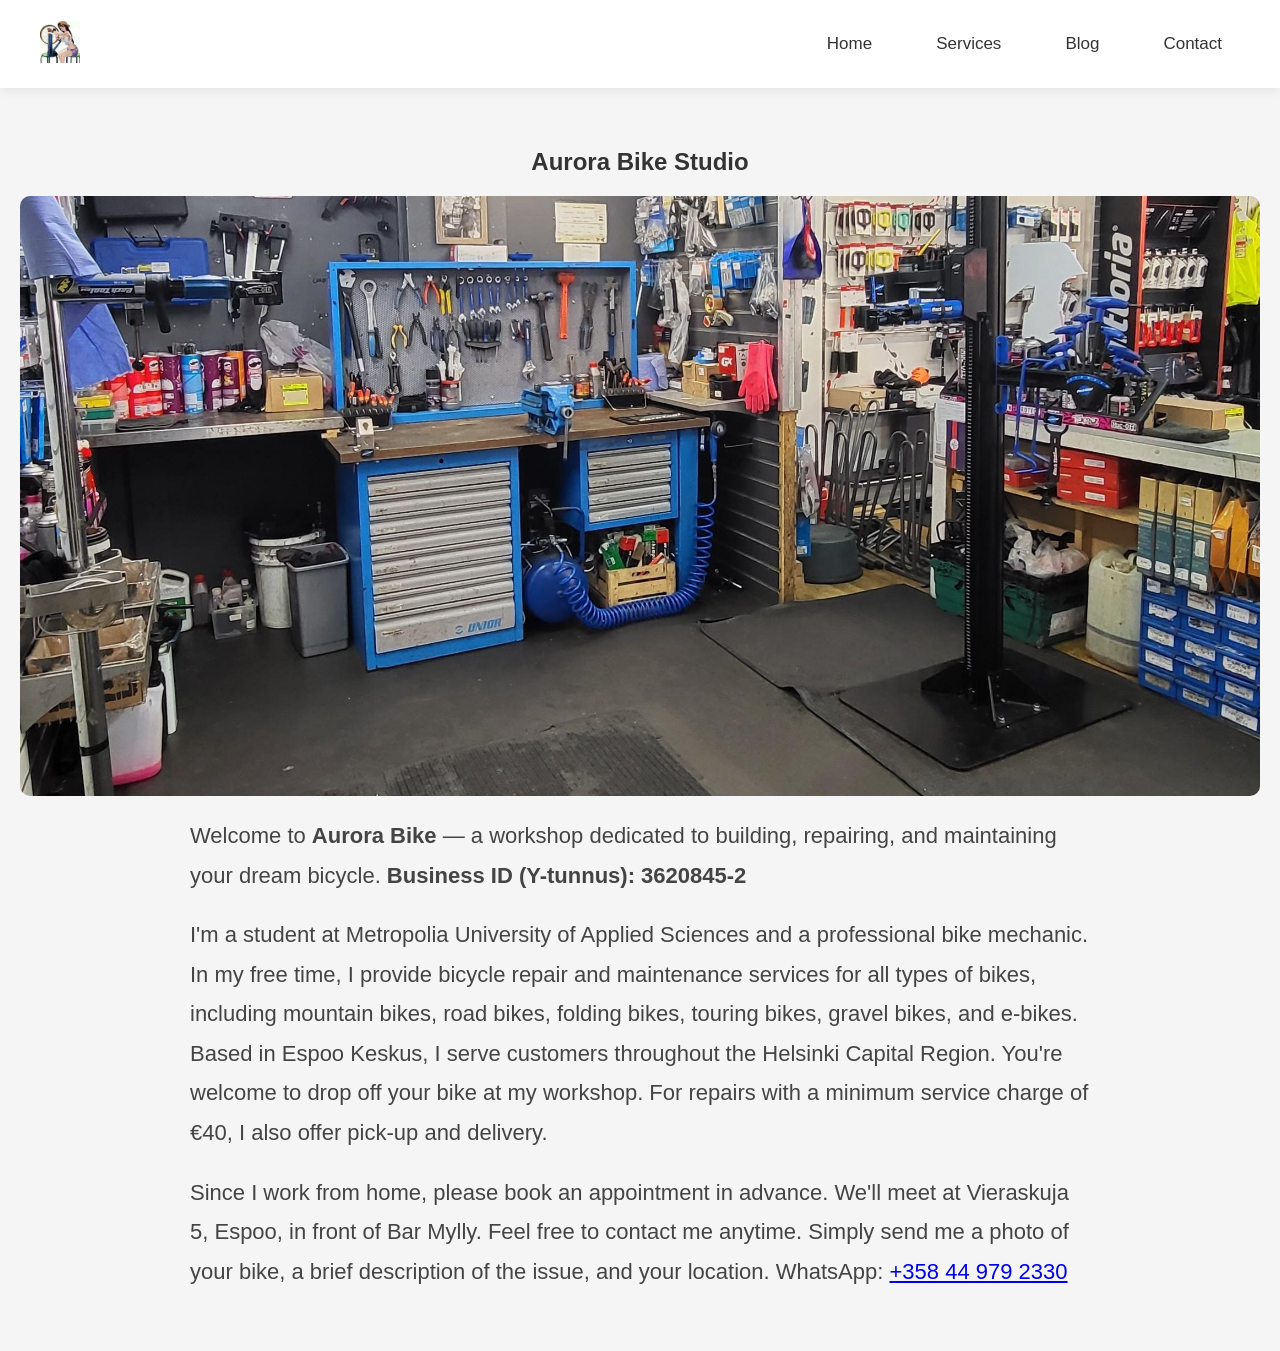
==== index.html @ 7d484b24 "Bold Aurora Bike in homepage introduction" ====
<!DOCTYPE html>
<html lang="en">
<head>
  <meta charset="UTF-8">
  <meta name="viewport" content="width=device-width, initial-scale=1.0">
  <title>Aurora Bike Studio</title>
  <link rel="stylesheet" href="styles.css">
</head>
<body>

  <!-- Navigation Bar -->
  <nav class="navbar">
    <a href="index.html" class="logo-link">
      <img src="img/logo.jpg" alt="logo" class="logo">
    </a>
  <ul class="nav-links">
  <li><a href="index.html">Home</a></li>
  <li><a href="services.html">Services</a></li>
  <li><a href="blog/blog.html">Blog</a></li>
  <li><a href="contact.html">Contact</a></li>
</ul>
    
  </nav>


<section class="hero">
  <h1>Aurora Bike Studio</h1>

  <img src="img/workshop.jpeg" alt="Workshop" class="hero-img">
  <p class="description">
    Welcome to <strong>Aurora Bike</strong> — a workshop dedicated to building, repairing, and maintaining your dream bicycle.

    <strong>Business ID (Y-tunnus): 3620845-2</strong>
  </p>

  <p class="description">
    I'm a student at Metropolia University of Applied Sciences and a professional bike mechanic. In my free time, I provide bicycle repair and maintenance services for all types of bikes, including mountain bikes, road bikes, folding bikes, touring bikes, gravel bikes, and e-bikes.

    Based in Espoo Keskus, I serve customers throughout the Helsinki Capital Region. You're welcome to drop off your bike at my workshop. For repairs with a minimum service charge of €40, I also offer pick-up and delivery.
  </p>

  <p class="description">
    Since I work from home, please book an appointment in advance. We'll meet at Vieraskuja 5, Espoo, in front of Bar Mylly.

    Feel free to contact me anytime. Simply send me a photo of your bike, a brief description of the issue, and your location.

    WhatsApp: <a href="https://wa.me/358449792330" target="_blank">+358 44 979 2330</a>
  </p>
</section>

</body>
</html>
---- styles.css ----
/* Global Reset */
body {
  margin: 0;
  font-family: "Inter", "Segoe UI", Arial, sans-serif;
  background: #f5f5f5;
  color: #333;
}

/* Logo */
.logo {
  height: 42px;
  width: auto;
}

/* Navigation Bar */
.navbar {
  display: flex;
  align-items: center;
  justify-content: space-between;
  padding: 18px 40px;
  background: #ffffff;
  box-shadow: 0 2px 10px rgba(0,0,0,0.08);
  position: sticky;
  top: 0;
  z-index: 100;
}

.nav-links {
  list-style: none;
  display: flex;
  gap: 28px;
}

.nav-links a {
  text-decoration: none;
  font-size: 17px;
  font-weight: 500;
  padding: 10px 18px;
  border-radius: 8px;
  color: #333;
  transition: all 0.25s ease;
}

/* Hover effect */
.nav-links a:hover {
  background: #333;
  color: #fff;
  transform: translateY(-2px);
}

/* Active page highlight */
.nav-links a.active {
  background: #333;
  color: #fff;
}

/* Hero Section */
.hero {
  text-align: center;
  padding: 40px 20px;
}
.hero-img {
  width: 100%;
  max-width: 2000px;
  height: 600px;
  object-fit: cover;
  border-radius: 10px;
  margin: 20px auto;
  display: block;
}

.description {
  max-width: 20000px;
  margin: 0 auto;
  color: #444;
  line-height: 1.7;
}
.hero p {
  text-align: left;
  max-width: 900px;
  margin: 0 auto 20px;
}
/* Product Header */
.product_header {
  width: 100%;
  max-width: 2000px;
  height: 400px;
  background: #444;
  color: white;
  display: flex;
  justify-content: center;
  align-items: center;
  margin: 20px auto;
  font-size: 24px;
  border-radius: 10px;
}

/* Product Section */
.product-section {
  max-width: 1200px;
  margin: 0 auto 40px;
  display: flex;
  justify-content: space-between;
  gap: 20px;
}

.product-card {
  background: white;
  padding: 20px;
  border-radius: 10px;
  width: 32%;
  box-shadow: 0 4px 12px rgba(0,0,0,0.08);
  text-align: center;
  transition: all 0.25s ease;
}

/* Top card matching three-card width */
.top-card {
  width: 100%;
  background: transparent;
  margin: 0 0 12px 0;
}
.top-card-inner {
  max-width: 1200px;
  margin: 0 auto;
  background: #fff;
  padding: 14px 20px;
  border-radius: 10px;
  box-shadow: 0 4px 12px rgba(0,0,0,0.08);
}
.top-card-inner h3 {
  margin: 0 0 6px 0;
  font-size: 18px;
}
.top-card-inner p {
  margin: 0;
  color: #555;
}

.top-card-inner .quick-note {
  margin-top: 8px;
  color: #666;
  font-size: 14px;
}

/* Quick-service item separators and spacing */
.top-card-inner .quick-item {
  display: inline-block;
  margin: 0;
  padding: 4px 0;
  font-weight: 600;
}
.top-card-inner .quick-item:not(:last-child)::after {
  content: "·";
  display: inline-block;
  margin: 0 18px;
  color: #888;
}

.product-card:hover {
  transform: translateY(-5px);
  box-shadow: 0 6px 18px rgba(0,0,0,0.12);
}

.product-img {
  width: 80%;
  height: 200px;
  background: #ccc;
  object-fit: cover;
  border-radius: 8px;
}

/* Service Card */
.service-card {
  text-align: left;
  max-width: 700px;
  margin: 10px auto;
  padding: 30px;
  background: white;
  border-radius: 12px;
  box-shadow: 0 4px 12px rgba(0,0,0,0.1);
  line-height: 1.7;
}

/* Slightly increase spacing between list items for readability */
.service-card ul li {
  margin-bottom: 10px;
}

/* Contact Page Layout */
.contact-container {
  max-width: 1200px;
  margin: 40px auto;
  display: flex;
  justify-content: space-between;
  gap: 40px;
  padding: 20px;
}

.contact-info {
  width: 35%;
  line-height: 1.7;
}

.contact-info h1 {
  margin-bottom: 20px;
}

.contact-info h2 {
  margin-top: 30px;
}

/* Right side: Map + Form */
.contact-right {
  width: 60%;
  display: flex;
  flex-direction: column;
  gap: 30px;
}

.contact-map {
  width: 100%;
  height: 350px;
  background: #ccc;
  border-radius: 10px;
  overflow: hidden;
}

/* Contact Form */
.contact-form {
  background: white;
  padding: 25px;
  border-radius: 10px;
  box-shadow: 0 4px 12px rgba(0,0,0,0.1);
}

.contact-form h2 {
  margin-bottom: 15px;
}

.contact-form label {
  display: block;
  margin-top: 10px;
  font-weight: bold;
}

.contact-form input,
.contact-form textarea {
  width: 100%;
  padding: 12px;
  margin-top: 5px;
  border: 1px solid #bbb;
  border-radius: 8px;
  font-size: 16px;
}

.contact-form textarea {
  height: 130px;
  resize: vertical;
}

.contact-form button {
  margin-top: 18px;
  padding: 12px 20px;
  background: #333;
  color: white;
  border: none;
  border-radius: 8px;
  cursor: pointer;
  font-size: 16px;
  transition: all 0.25s ease;
}

.contact-form button:hover {
  background: #555;
  transform: translateY(-2px);
}

.description {
  font-size: 22px;
  line-height: 1.8;
  color: #444;
  width: 900px;
  margin: 20px auto;
  text-align: left;
}

/* Blog Section */
.blog-header {
  text-align: center;
  padding: 40px 20px;
  background: linear-gradient(135deg, #333 0%, #555 100%);
  color: white;
}

.blog-header h1 {
  font-size: 32px;
  margin-bottom: 10px;
}

.blog-header p {
  font-size: 18px;
  font-weight: 300;
}

.blog-section {
  max-width: 1000px;
  margin: 40px auto;
  padding: 0 20px;
  display: grid;
  grid-template-columns: 1fr;
  gap: 30px;
}

.blog-card {
  background: white;
  padding: 25px;
  border-radius: 10px;
  box-shadow: 0 4px 12px rgba(0,0,0,0.08);
  transition: all 0.25s ease;
  display: flex;
  flex-direction: column;
}

.blog-card:hover {
  transform: translateY(-5px);
  box-shadow: 0 6px 18px rgba(0,0,0,0.12);
}

.blog-date {
  font-size: 13px;
  color: #999;
  font-weight: 600;
  margin-bottom: 12px;
  text-transform: uppercase;
  letter-spacing: 0.5px;
}

.blog-card h2 {
  font-size: 20px;
  margin: 10px 0;
  color: #333;
  line-height: 1.4;
}

.blog-excerpt {
  font-size: 15px;
  color: #666;
  line-height: 1.6;
  margin: 15px 0;
  flex-grow: 1;
}

.read-more {
  color: #333;
  text-decoration: none;
  font-weight: 600;
  margin-top: 15px;
  display: inline-block;
  transition: all 0.25s ease;
}

.read-more:hover {
  color: #000;
  transform: translateX(3px);
}

/* Blog Post Page */
.blog-post {
  max-width: 800px;
  margin: 40px auto;
  padding: 0 20px;
}

.blog-post-image {
  width: 100%;
  max-width: 700px;
  height: auto;
  border-radius: 10px;
  margin: 30px auto;
  display: block;
  box-shadow: 0 4px 12px rgba(0,0,0,0.1);
}

.blog-post-header {
  margin-bottom: 40px;
  padding-bottom: 30px;
  border-bottom: 2px solid #e0e0e0;
}

.back-link {
  display: inline-block;
  color: #666;
  text-decoration: none;
  font-size: 14px;
  margin-bottom: 15px;
  transition: color 0.25s ease;
}

.back-link:hover {
  color: #333;
}

.blog-post h1 {
  font-size: 32px;
  margin: 15px 0;
  line-height: 1.4;
  color: #333;
}

.blog-post-meta {
  display: flex;
  gap: 20px;
  font-size: 14px;
  color: #999;
}

.blog-post-content {
  line-height: 1.8;
  font-size: 16px;
  color: #444;
}

.blog-post-content p {
  margin-bottom: 20px;
}

.blog-post-content h2 {
  font-size: 24px;
  margin: 35px 0 15px;
  color: #333;
  border-left: 4px solid #333;
  padding-left: 15px;
}

.blog-post-content h3 {
  font-size: 18px;
  margin: 25px 0 12px;
  color: #444;
}

.blog-post-content ul,
.blog-post-content ol {
  margin: 20px 0;
  padding-left: 30px;
}

.blog-post-content li {
  margin-bottom: 10px;
  line-height: 1.7;
}

.blog-post-content strong {
  color: #333;
  font-weight: 600;
}

.maintenance-table {
  width: 100%;
  border-collapse: collapse;
  margin: 25px 0;
  box-shadow: 0 2px 8px rgba(0,0,0,0.08);
  border-radius: 8px;
  overflow: hidden;
}

.maintenance-table th {
  background: #333;
  color: white;
  padding: 15px;
  text-align: left;
  font-weight: 600;
}

.maintenance-table td {
  padding: 15px;
  border-bottom: 1px solid #e0e0e0;
}

.maintenance-table tr:last-child td {
  border-bottom: none;
}

.maintenance-table tr:nth-child(even) {
  background: #f9f9f9;
}

.post-footer {
  background: #f5f5f5;
  padding: 25px;
  border-radius: 8px;
  margin-top: 40px;
  text-align: center;
  border-left: 4px solid #333;
}

.post-footer a {
  color: #333;
  text-decoration: none;
  font-weight: 600;
  transition: color 0.25s ease;
}

.post-footer a:hover {
  color: #555;
  text-decoration: underline;
}

/* ============ RESPONSIVE DESIGN ============ */

/* Tablet and small screens (768px and below) */
@media (max-width: 768px) {
  /* Navigation */
  .navbar {
    padding: 12px 20px;
    flex-wrap: wrap;
  }

  .nav-links {
    gap: 12px;
    flex-wrap: wrap;
  }

  .nav-links a {
    font-size: 14px;
    padding: 8px 12px;
  }

  /* Hero Section */
  .hero {
    padding: 20px 10px;
  }

  .hero-img,
  .product_header {
    height: 300px;
    margin: 15px auto;
  }

  .description {
    font-size: 16px;
    width: auto;
    padding: 0 15px;
    margin: 15px auto;
  }

  h1 {
    font-size: 24px;
    margin: 15px 0;
  }

  h2 {
    font-size: 18px;
  }

  /* Product Section */
  .product-section {
    flex-direction: column;
    margin: 20px auto;
    padding: 0 15px;
  }

  .product-card {
    width: 100%;
    padding: 15px;
  }

  .product-img {
    width: 100%;
    height: 150px;
  }

  .service-card {
    padding: 20px;
    margin: 10px 0;
  }

  .service-card ul {
    padding-left: 20px;
  }

  .service-card li {
    margin-bottom: 8px;
    font-size: 14px;
  }

  /* Contact Page */
  .contact-container {
    flex-direction: column;
    gap: 20px;
    padding: 15px;
  }

  .contact-info,
  .contact-right {
    width: 100%;
  }

  .contact-info h1 {
    margin-bottom: 15px;
    font-size: 22px;
  }

  .contact-map {
    height: 250px;
  }

  .contact-map iframe {
    width: 100% !important;
    height: 100% !important;
  }

  .contact-form {
    padding: 20px;
  }

  .contact-form input,
  .contact-form textarea {
    font-size: 16px;
  }
}

/* Blog responsive design */
@media (max-width: 768px) {
  .blog-header h1 {
    font-size: 24px;
  }

  .blog-header p {
    font-size: 14px;
  }

  .blog-section {
    grid-template-columns: 1fr;
    gap: 20px;
    margin: 20px auto;
  }

  .blog-card {
    padding: 20px;
  }

  .blog-card h2 {
    font-size: 18px;
  }

  .blog-excerpt {
    font-size: 14px;
  }
}

/* Blog post responsive */
@media (max-width: 768px) {
  .blog-post {
    margin: 20px auto;
    padding: 0 15px;
  }

  .blog-post h1 {
    font-size: 24px;
  }

  .blog-post-content {
    font-size: 15px;
  }

  .blog-post-content h2 {
    font-size: 20px;
    margin: 25px 0 12px;
  }

  .blog-post-content h3 {
    font-size: 16px;
  }

  .maintenance-table {
    font-size: 14px;
  }

  .maintenance-table th,
  .maintenance-table td {
    padding: 12px;
  }

  .blog-post-image {
    max-width: 90%;
    width: 100%;
    margin: 20px auto;
  }
}

/* Mobile phones (480px and below) */
@media (max-width: 480px) {
  /* Navigation */
  .navbar {
    padding: 10px 12px;
  }

  .logo {
    height: 32px;
  }

  .nav-links {
    gap: 8px;
  }

  .nav-links a {
    font-size: 12px;
    padding: 6px 10px;
  }

  /* Hero Section */
  .hero {
    padding: 15px 8px;
  }

  .hero-img,
  .product_header {
    height: 200px;
    margin: 10px auto;
    border-radius: 5px;
  }

  h1 {
    font-size: 20px;
    margin: 10px 0;
  }

  h2 {
    font-size: 16px;
  }

  h3 {
    font-size: 14px;
  }

  .description {
    font-size: 14px;
    padding: 0 10px;
    margin: 10px auto;
    line-height: 1.6;
  }

  /* Product Section */
  .product-section {
    margin: 15px auto;
    padding: 0 10px;
  }

  .product-card {
    padding: 12px;
    border-radius: 8px;
  }

  .product-img {
    height: 120px;
  }

  .service-card {
    padding: 15px;
    margin: 8px 0;
  }

  .service-card h3 {
    margin-top: 15px;
    margin-bottom: 8px;
  }

  .service-card ul {
    padding-left: 18px;
    margin: 8px 0;
  }

  .service-card li {
    margin-bottom: 6px;
    font-size: 12px;
  }

  .service-card p {
    font-size: 13px;
  }

  /* Contact Page */
  .contact-container {
    padding: 12px;
    gap: 15px;
  }

  .contact-info h1 {
    font-size: 18px;
    margin-bottom: 12px;
  }

  .contact-info h2 {
    font-size: 14px;
    margin-top: 15px;
  }

  .contact-info address {
    font-size: 13px;
  }

  .contact-map {
    height: 200px;
  }

  .contact-form {
    padding: 15px;
  }

  .contact-form h2 {
    font-size: 16px;
  }

  .contact-form label {
    font-size: 13px;
  }

  .contact-form input,
  .contact-form textarea {
    font-size: 14px;
    padding: 10px;
  }

  .contact-form button {
    padding: 10px 15px;
    font-size: 14px;
    width: 100%;
  }
}

/* Mobile blog design */
@media (max-width: 480px) {
  .blog-header {
    padding: 25px 12px;
  }

  .blog-header h1 {
    font-size: 20px;
    margin-bottom: 8px;
  }

  .blog-header p {
    font-size: 13px;
  }

  .blog-section {
    padding: 0 10px;
    gap: 15px;
    margin: 20px auto;
  }

  .blog-card {
    padding: 15px;
  }

  .blog-card h2 {
    font-size: 16px;
    margin: 8px 0;
  }

  .blog-date {
    font-size: 11px;
    margin-bottom: 10px;
  }

  .blog-excerpt {
    font-size: 13px;
    margin: 10px 0;
  }

  .read-more {
    font-size: 14px;
    margin-top: 10px;
  }
}

/* Mobile blog post */
@media (max-width: 480px) {
  .blog-post {
    padding: 0 12px;
    margin: 15px auto;
  }

  .blog-post-header {
    margin-bottom: 25px;
    padding-bottom: 20px;
  }

  .back-link {
    font-size: 12px;
    margin-bottom: 12px;
  }

  .blog-post h1 {
    font-size: 20px;
    margin: 12px 0;
  }

  .blog-post-meta {
    font-size: 12px;
    gap: 15px;
  }

  .blog-post-content {
    font-size: 14px;
    line-height: 1.7;
  }

  .blog-post-content p {
    margin-bottom: 15px;
  }

  .blog-post-content h2 {
    font-size: 18px;
    margin: 20px 0 10px;
    padding-left: 12px;
  }

  .blog-post-content h3 {
    font-size: 15px;
    margin: 15px 0 8px;
  }

  .blog-post-content ul,
  .blog-post-content ol {
    padding-left: 20px;
    margin: 15px 0;
  }

  .blog-post-content li {
    margin-bottom: 8px;
    font-size: 13px;
  }

  .maintenance-table {
    font-size: 12px;
    margin: 20px 0;
  }

  .maintenance-table th,
  .maintenance-table td {
    padding: 10px;
  }

  .post-footer {
    padding: 20px;
    margin-top: 30px;
  }

  .post-footer p {
    font-size: 14px;
  }

  .blog-post-image {
    max-width: 100%;
    width: 200px;
    margin: 15px auto;
    border-radius: 8px;
  }
}
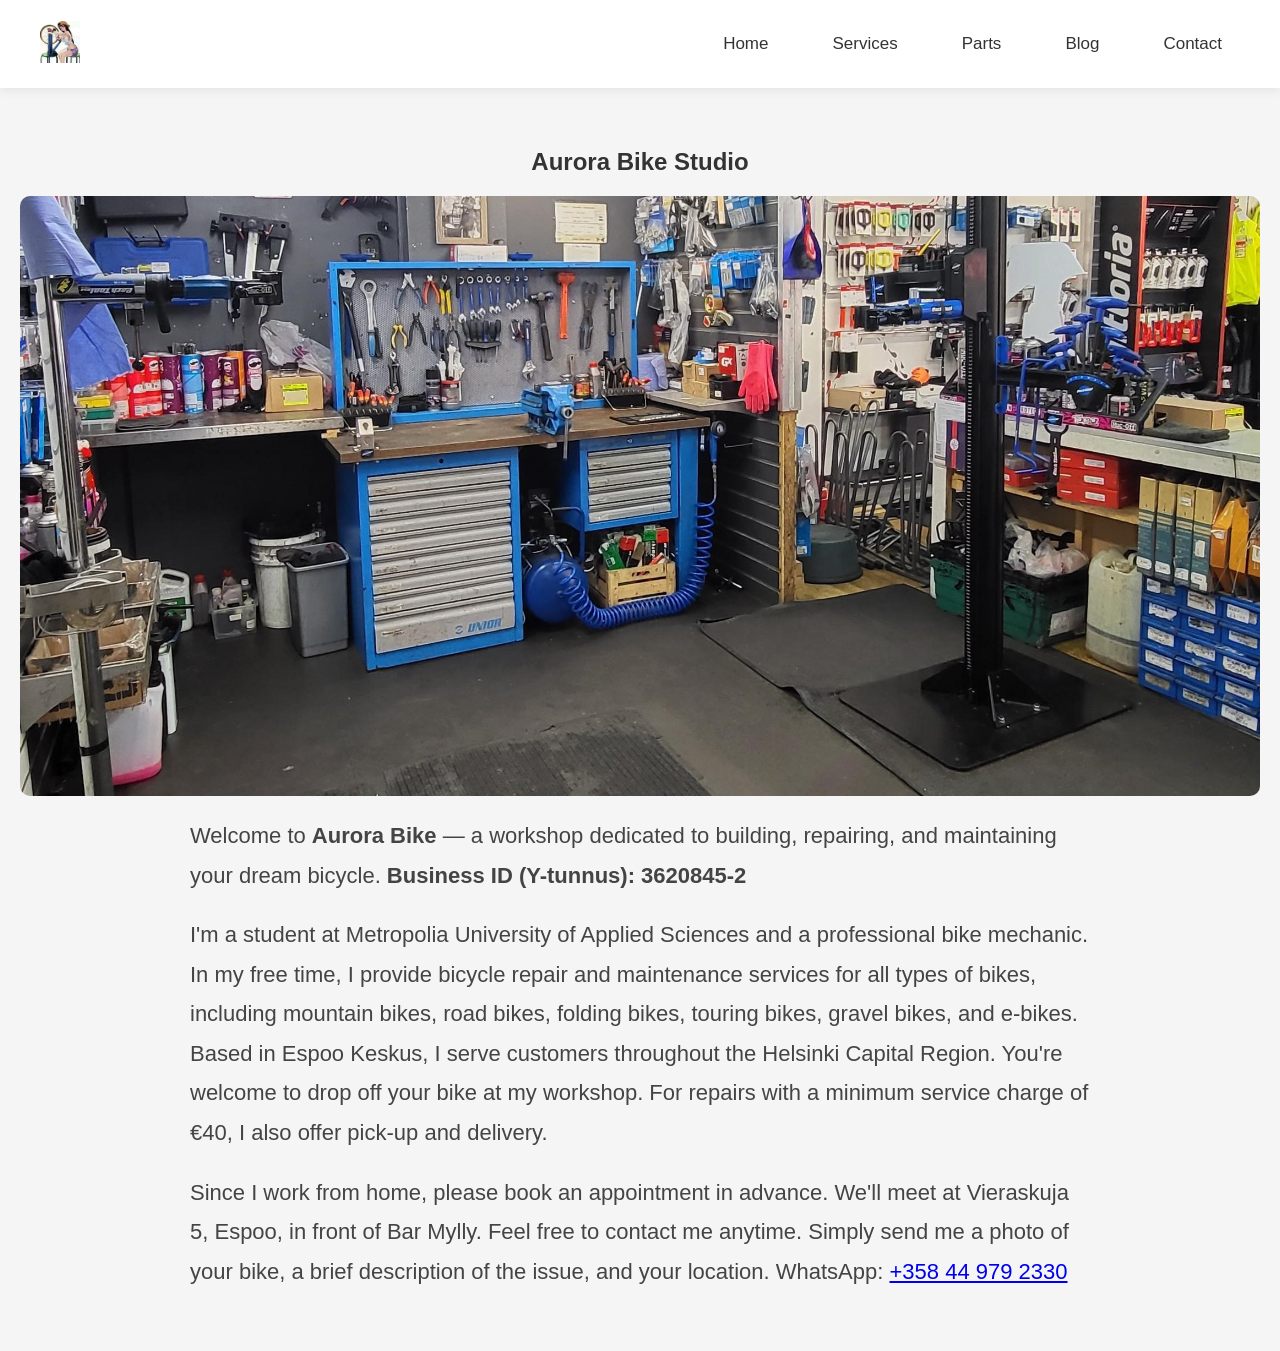
==== commit 90896503: "Add Parts pagewqa" ====
--- a/index.html
+++ b/index.html
@@ -16,6 +16,7 @@
   <ul class="nav-links">
   <li><a href="index.html">Home</a></li>
   <li><a href="services.html">Services</a></li>
+  <li><a href="parts.html">Parts</a></li>
   <li><a href="blog/blog.html">Blog</a></li>
   <li><a href="contact.html">Contact</a></li>
 </ul>
--- a/styles.css
+++ b/styles.css
@@ -455,7 +455,8 @@
   font-weight: 600;
 }
 
-.maintenance-table {
+.maintenance-table,
+.parts-table {
   width: 100%;
   border-collapse: collapse;
   margin: 25px 0;
@@ -464,7 +465,8 @@
   overflow: hidden;
 }
 
-.maintenance-table th {
+.maintenance-table th,
+.parts-table th {
   background: #333;
   color: white;
   padding: 15px;
@@ -472,16 +474,19 @@
   font-weight: 600;
 }
 
-.maintenance-table td {
+.maintenance-table td,
+.parts-table td {
   padding: 15px;
   border-bottom: 1px solid #e0e0e0;
 }
 
-.maintenance-table tr:last-child td {
+.maintenance-table tr:last-child td,
+.parts-table tr:last-child td {
   border-bottom: none;
 }
 
-.maintenance-table tr:nth-child(even) {
+.maintenance-table tr:nth-child(even),
+.parts-table tr:nth-child(even) {
   background: #f9f9f9;
 }
 
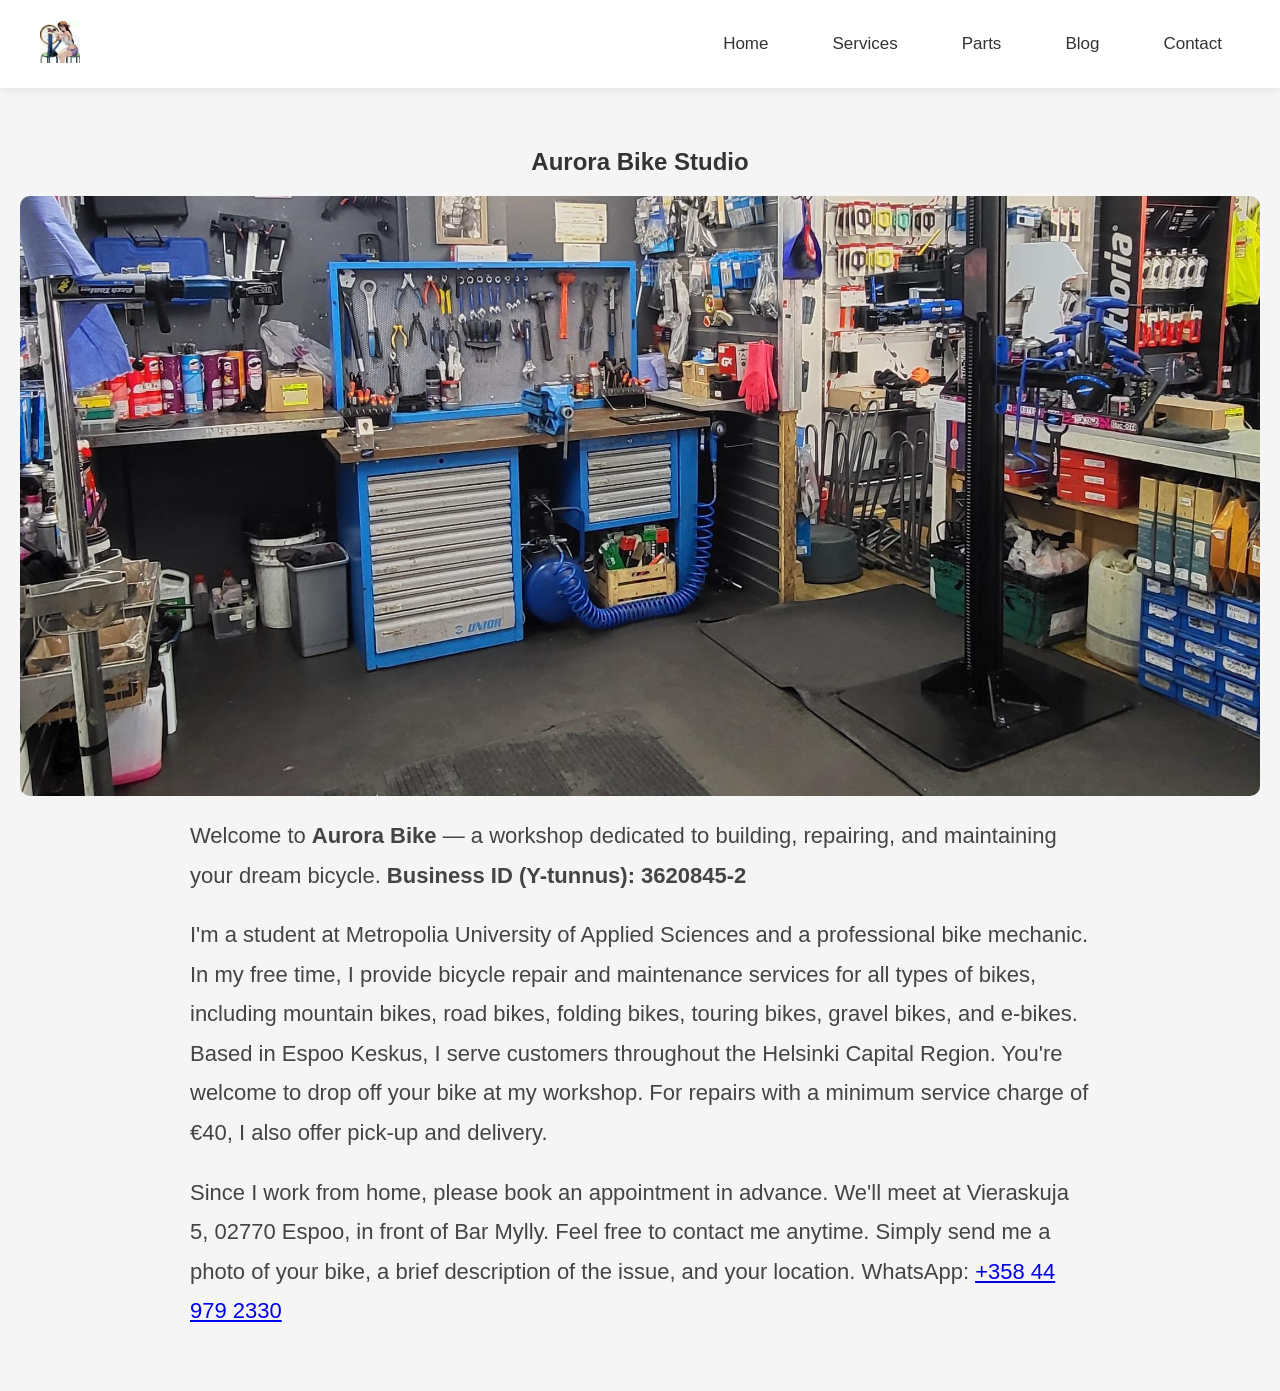
==== commit 9144d162: "Update post code" ====
--- a/index.html
+++ b/index.html
@@ -41,7 +41,7 @@
   </p>
 
   <p class="description">
-    Since I work from home, please book an appointment in advance. We'll meet at Vieraskuja 5, Espoo, in front of Bar Mylly.
+    Since I work from home, please book an appointment in advance. We'll meet at Vieraskuja 5, 02770 Espoo, in front of Bar Mylly.
 
     Feel free to contact me anytime. Simply send me a photo of your bike, a brief description of the issue, and your location.
 
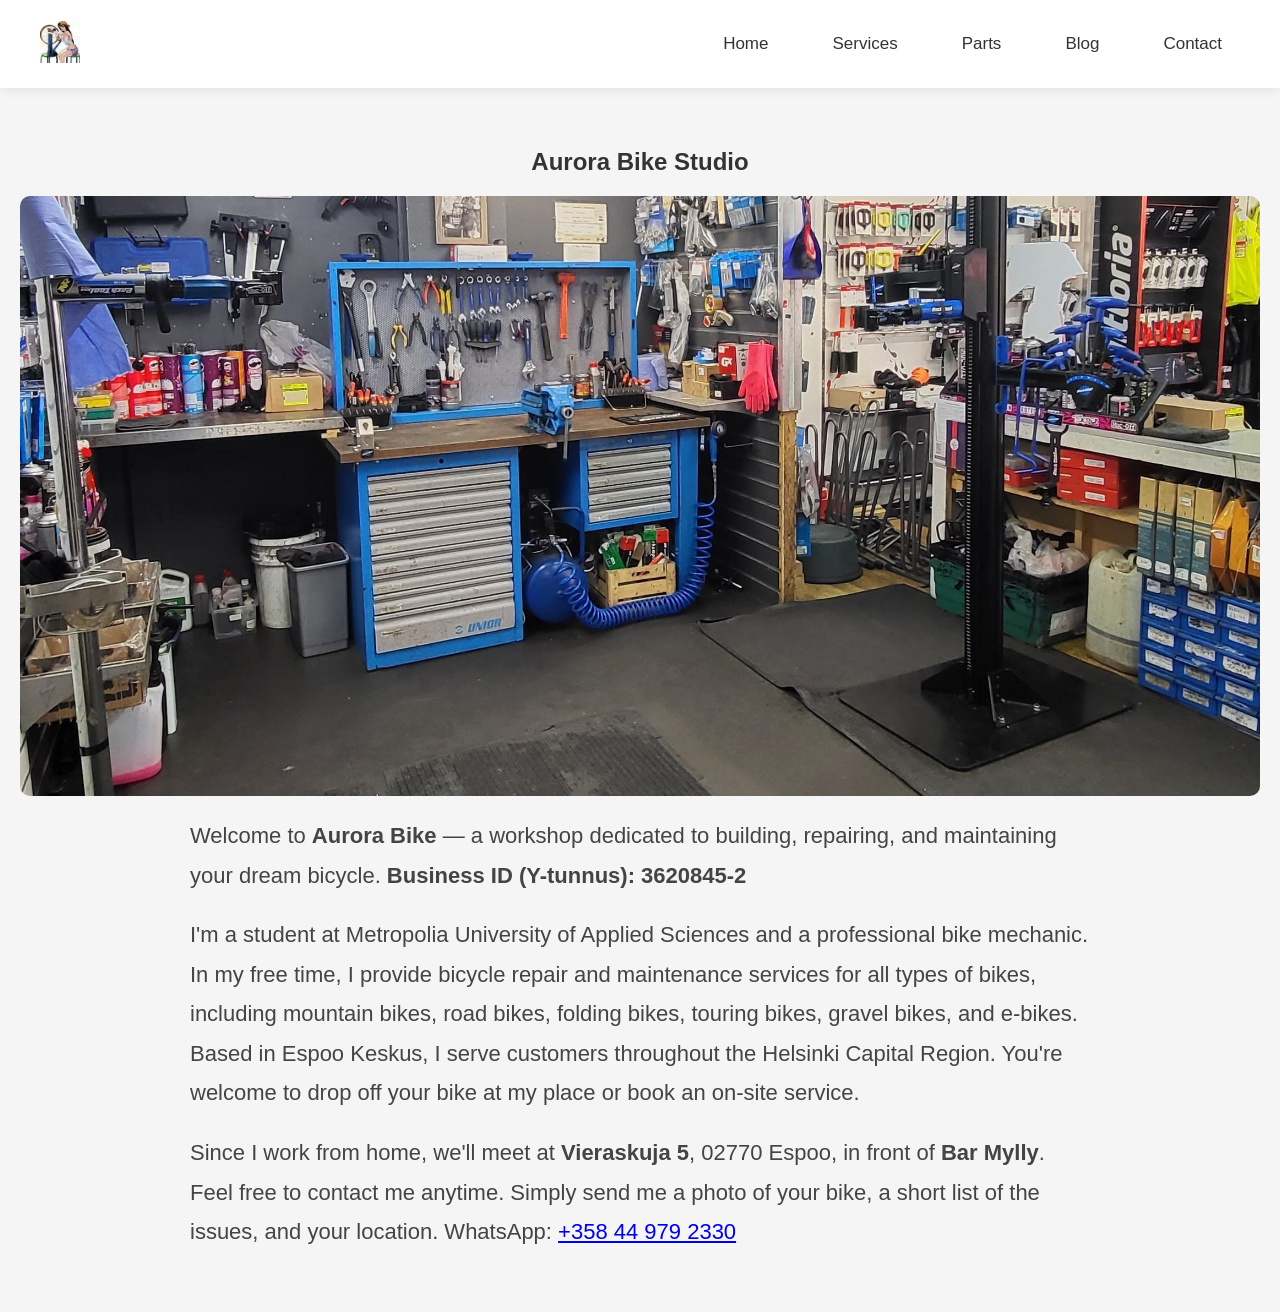
==== commit e682c942: "update" ====
--- a/index.html
+++ b/index.html
@@ -37,13 +37,12 @@
   <p class="description">
     I'm a student at Metropolia University of Applied Sciences and a professional bike mechanic. In my free time, I provide bicycle repair and maintenance services for all types of bikes, including mountain bikes, road bikes, folding bikes, touring bikes, gravel bikes, and e-bikes.
 
-    Based in Espoo Keskus, I serve customers throughout the Helsinki Capital Region. You're welcome to drop off your bike at my workshop. For repairs with a minimum service charge of €40, I also offer pick-up and delivery.
+    Based in Espoo Keskus, I serve customers throughout the Helsinki Capital Region. You're welcome to drop off your bike at my place or book an on-site service.
   </p>
 
   <p class="description">
-    Since I work from home, please book an appointment in advance. We'll meet at Vieraskuja 5, 02770 Espoo, in front of Bar Mylly.
-
-    Feel free to contact me anytime. Simply send me a photo of your bike, a brief description of the issue, and your location.
+    Since I work from home, we'll meet at <strong>Vieraskuja 5</strong>, 02770 Espoo, in front of <strong>Bar Mylly</strong>.
+    Feel free to contact me anytime. Simply send me a photo of your bike, a short list of the issues, and your location.
 
     WhatsApp: <a href="https://wa.me/358449792330" target="_blank">+358 44 979 2330</a>
   </p>
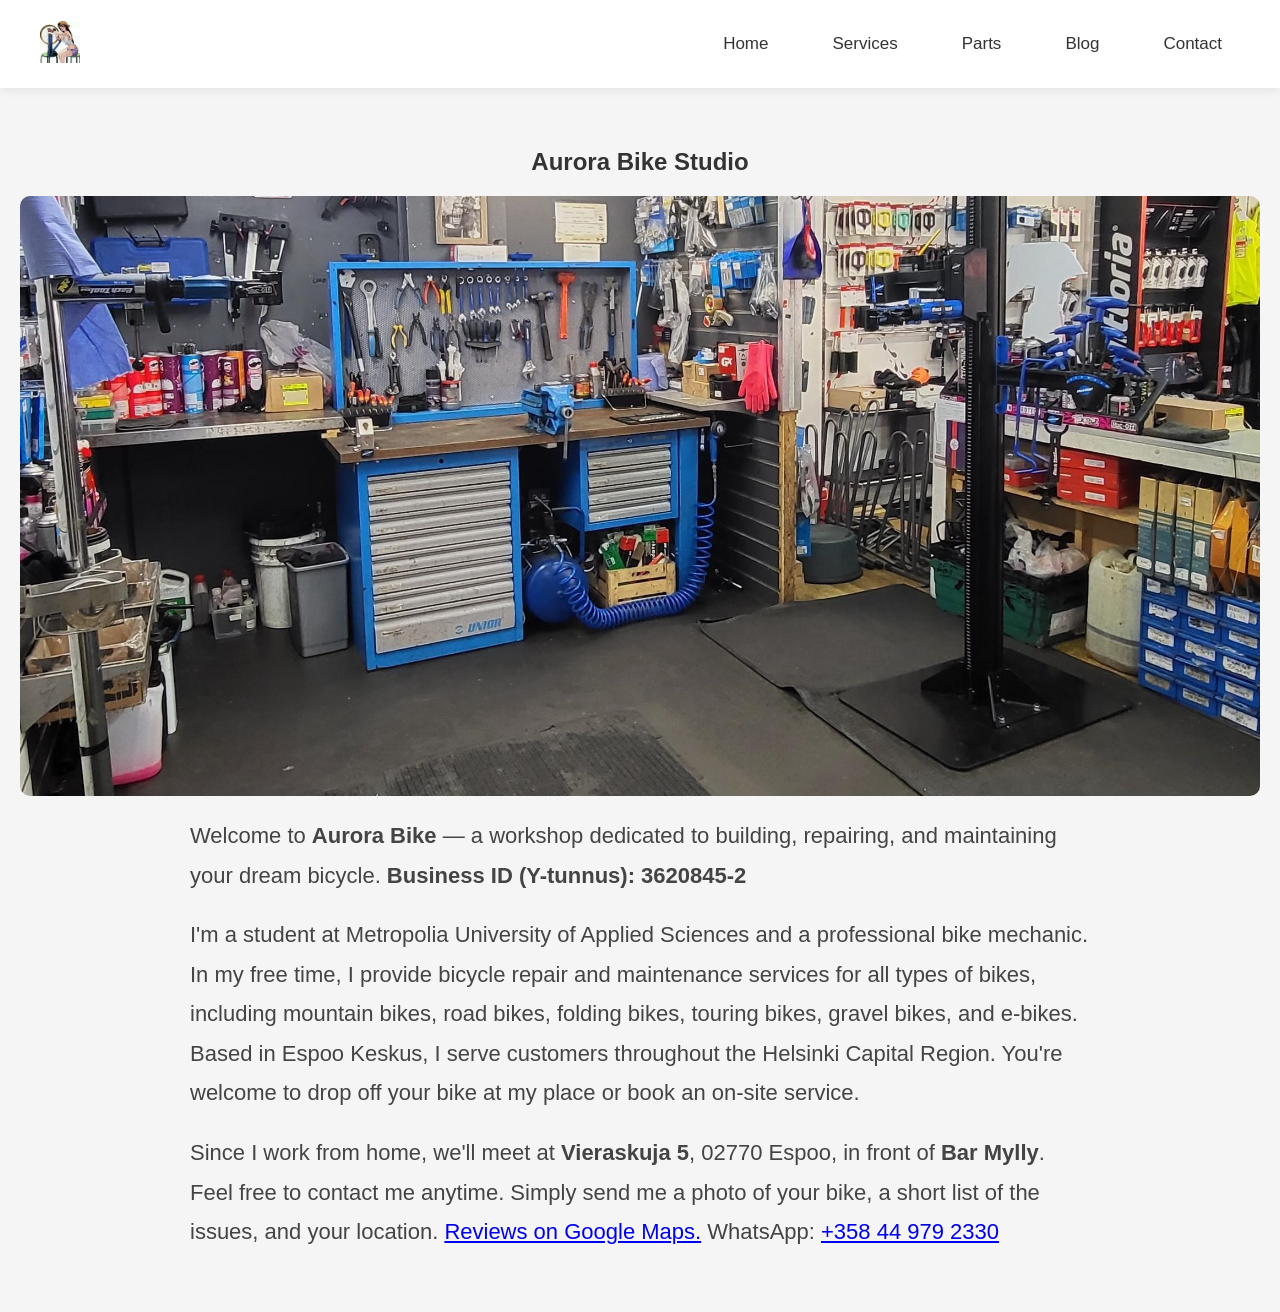
==== commit 1636b111: "update map" ====
--- a/index.html
+++ b/index.html
@@ -44,6 +44,7 @@
     Since I work from home, we'll meet at <strong>Vieraskuja 5</strong>, 02770 Espoo, in front of <strong>Bar Mylly</strong>.
     Feel free to contact me anytime. Simply send me a photo of your bike, a short list of the issues, and your location.
 
+    <a href="https://maps.app.goo.gl/uHegeWTVnf5p1B6e8" target="_blank">Reviews on Google Maps.</a>
     WhatsApp: <a href="https://wa.me/358449792330" target="_blank">+358 44 979 2330</a>
   </p>
 </section>
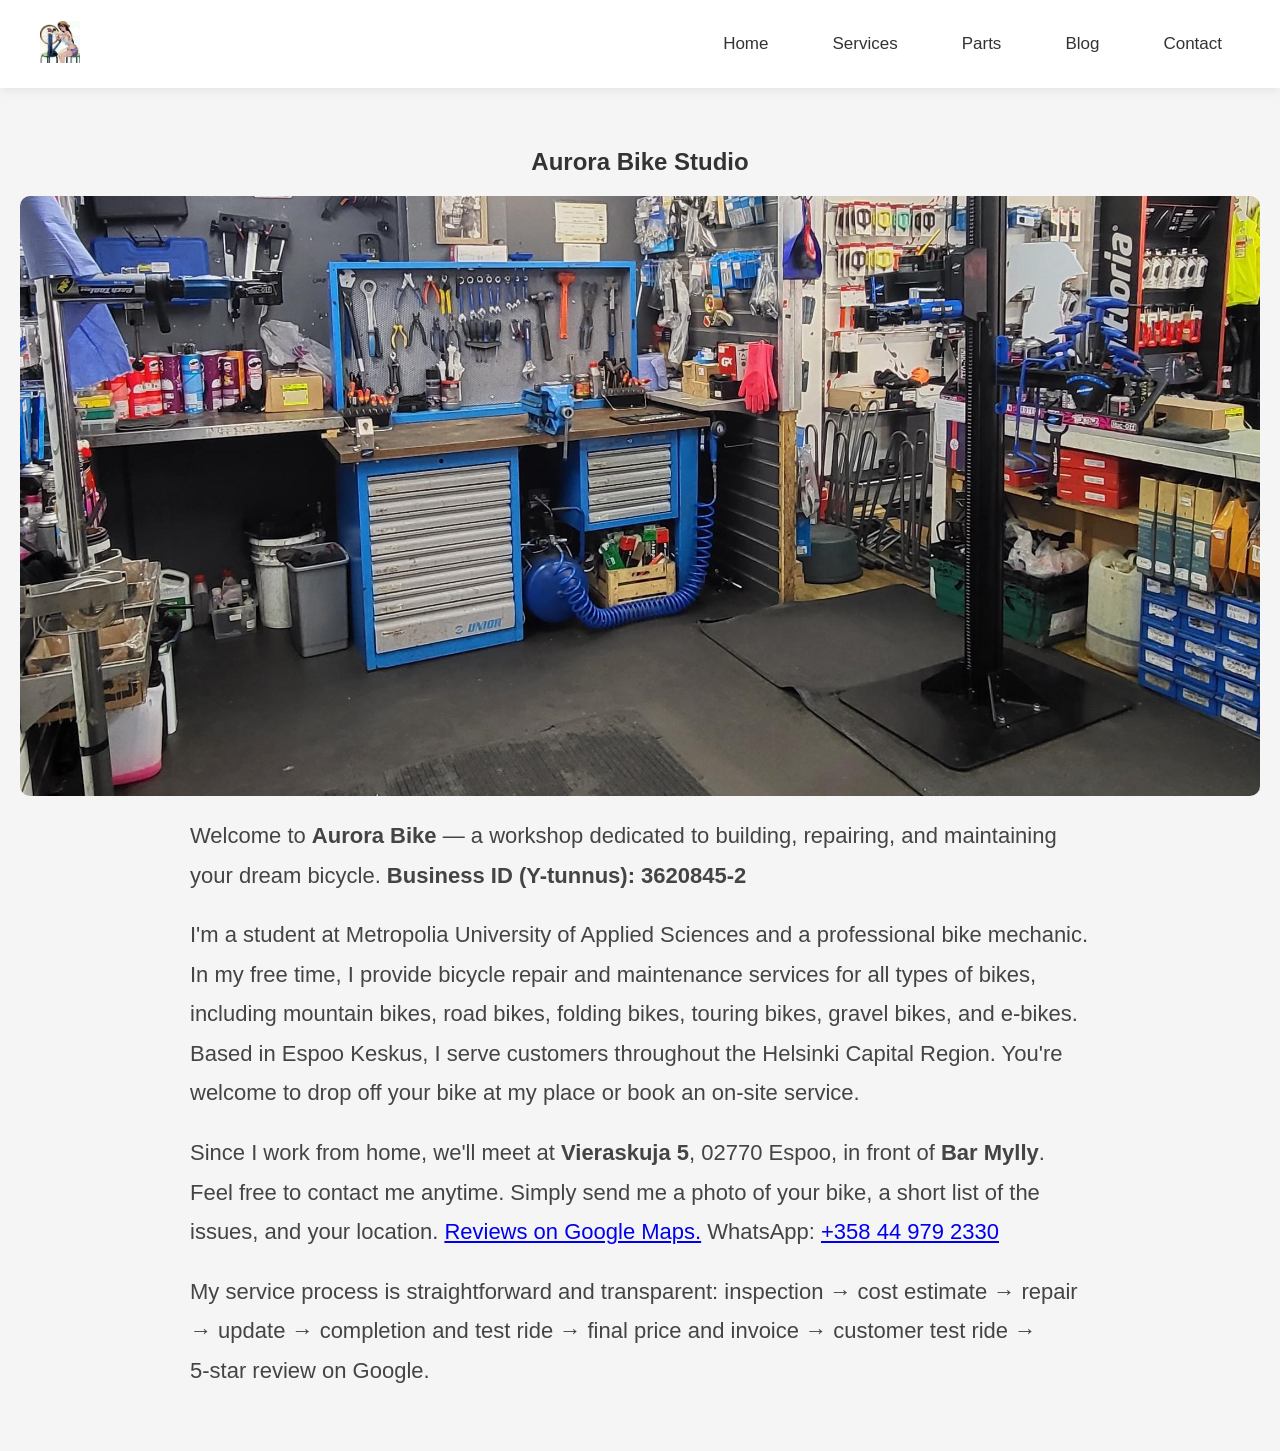
==== commit f8fa825d: "update introduction" ====
--- a/index.html
+++ b/index.html
@@ -47,6 +47,10 @@
     <a href="https://maps.app.goo.gl/uHegeWTVnf5p1B6e8" target="_blank">Reviews on Google Maps.</a>
     WhatsApp: <a href="https://wa.me/358449792330" target="_blank">+358 44 979 2330</a>
   </p>
+
+  <p class="description">
+    My service process is straightforward and transparent: inspection → cost estimate → repair → update → completion and test ride → final price and invoice → customer test ride → 5‑star review on Google.
+  </p>
 </section>
 
 </body>
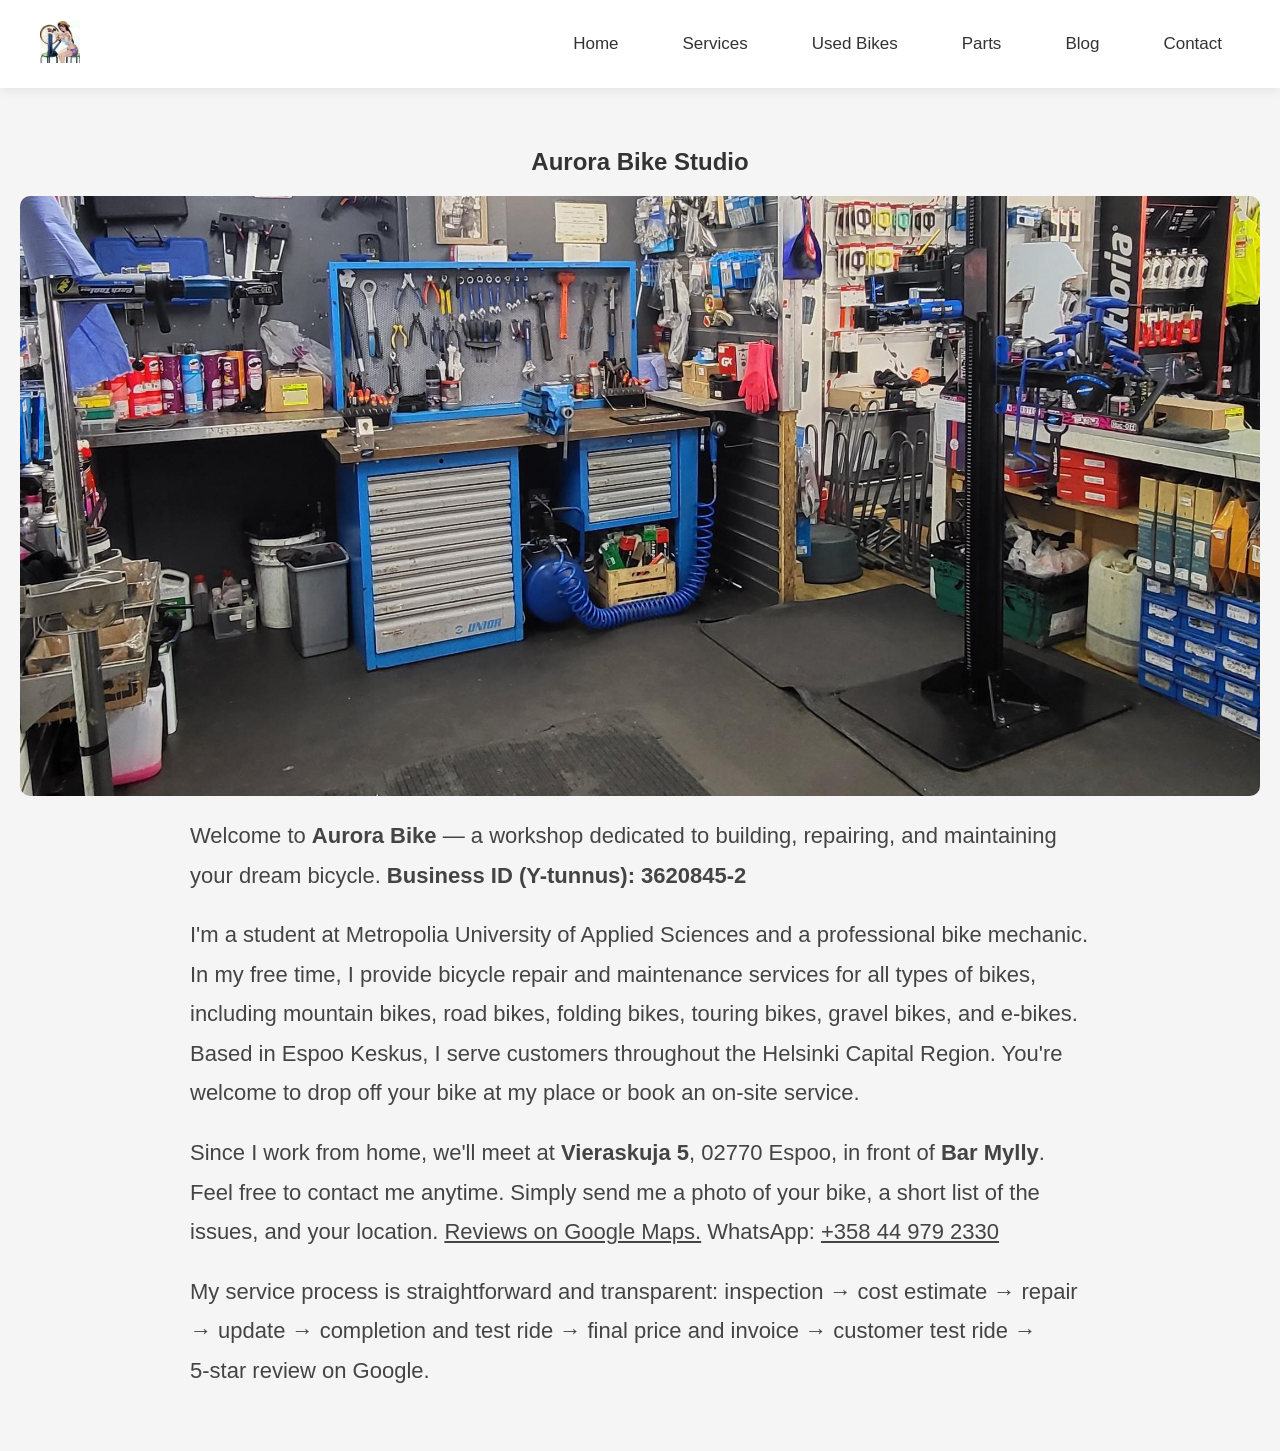
==== commit 74e6552d: "Add used bike gallery page" ====
--- a/index.html
+++ b/index.html
@@ -16,6 +16,7 @@
   <ul class="nav-links">
   <li><a href="index.html">Home</a></li>
   <li><a href="services.html">Services</a></li>
+  <li><a href="used-bikes.html">Used Bikes</a></li>
   <li><a href="parts.html">Parts</a></li>
   <li><a href="blog/blog.html">Blog</a></li>
   <li><a href="contact.html">Contact</a></li>
@@ -55,3 +56,5 @@
 
 </body>
 </html>
+
+<!-- Cloudflare Web Analytics --><script type='module' src='https://static.cloudflareinsights.com/beacon.min.js' data-cf-beacon='{"token": "28b8e0f1f8d6449a93bcee692b3dfe37"}'></script><!-- End Cloudflare Web Analytics -->
--- a/styles.css
+++ b/styles.css
@@ -4,6 +4,10 @@
   font-family: "Inter", "Segoe UI", Arial, sans-serif;
   background: #f5f5f5;
   color: #333;
+}
+
+a {
+  color: inherit;
 }
 
 /* Logo */
@@ -79,6 +83,329 @@
   text-align: left;
   max-width: 900px;
   margin: 0 auto 20px;
+}
+
+.used-hero {
+  max-width: 1200px;
+  margin: 40px auto 20px;
+  padding: 0 20px;
+}
+
+.used-header {
+  background: #fff;
+  border-radius: 18px;
+  padding: 32px 28px;
+  box-shadow: 0 4px 12px rgba(0,0,0,0.06);
+}
+
+.eyebrow {
+  display: inline-block;
+  background: #f0f0f0;
+  color: #555;
+  border-radius: 999px;
+  padding: 6px 12px;
+  font-size: 12px;
+  font-weight: 700;
+  letter-spacing: 0.08em;
+  text-transform: uppercase;
+  margin-bottom: 12px;
+}
+
+.used-header h1 {
+  margin: 0 0 12px;
+  font-size: clamp(2rem, 4vw, 3rem);
+}
+
+.used-header p {
+  margin: 0;
+  max-width: 740px;
+  color: #555;
+  line-height: 1.7;
+  font-size: 1.08rem;
+}
+
+.used-stats {
+  display: grid;
+  grid-template-columns: repeat(3, minmax(0, 1fr));
+  gap: 18px;
+  margin: 26px 0 18px;
+}
+
+.stat-card {
+  background: #fff;
+  border-radius: 14px;
+  padding: 20px 24px;
+  box-shadow: 0 4px 12px rgba(0,0,0,0.05);
+  display: flex;
+  flex-direction: column;
+  gap: 6px;
+}
+
+.stat-card strong {
+  font-size: 1.8rem;
+}
+
+.stat-card span {
+  color: #666;
+}
+
+.used-filters {
+  display: flex;
+  flex-wrap: wrap;
+  gap: 10px;
+  margin: 10px 0 26px;
+}
+
+.filter-chip {
+  background: #fff;
+  border: 1px solid #e2e2e2;
+  color: #444;
+  border-radius: 999px;
+  padding: 8px 14px;
+  font-size: 0.92rem;
+}
+
+.filter-chip.active {
+  background: #333;
+  color: #fff;
+  border-color: #333;
+}
+
+.used-grid {
+  max-width: 1200px;
+  margin: 0 auto 50px;
+  padding: 0 20px;
+  display: grid;
+  grid-template-columns: repeat(2, minmax(0, 1fr));
+  gap: 24px;
+}
+
+.used-card {
+  background: #fff;
+  border-radius: 16px;
+  overflow: hidden;
+  box-shadow: 0 4px 12px rgba(0,0,0,0.08);
+  transition: transform 0.25s ease, box-shadow 0.25s ease;
+}
+
+.used-card:hover {
+  transform: translateY(-4px);
+  box-shadow: 0 8px 22px rgba(0,0,0,0.12);
+}
+
+.used-card img {
+  display: block;
+  width: 100%;
+  height: 290px;
+  object-fit: cover;
+}
+
+.used-demo-placeholder {
+  display: flex;
+  align-items: center;
+  justify-content: center;
+  width: 100%;
+  height: 290px;
+  background: linear-gradient(135deg, #e9e9e9 0%, #d8d8d8 100%);
+  border-bottom: 1px solid #ececec;
+}
+
+.used-demo-placeholder span {
+  display: inline-block;
+  padding: 12px 22px;
+  border-radius: 999px;
+  background: rgba(0, 0, 0, 0.08);
+  color: #666;
+  font-weight: 700;
+  letter-spacing: 0.08em;
+  text-transform: uppercase;
+}
+
+.used-gallery {
+  position: relative;
+  overflow: hidden;
+  background: #f3f3f3;
+  height: 290px;
+}
+
+.gallery-track {
+  position: relative;
+  width: 100%;
+  height: 100%;
+}
+
+.gallery-slide {
+  position: absolute;
+  inset: 0;
+  width: 100%;
+  height: 100%;
+  object-fit: cover;
+  opacity: 0;
+  transition: opacity 0.35s ease;
+  pointer-events: none;
+}
+
+.gallery-slide.active {
+  opacity: 1;
+}
+
+.gallery-btn {
+  position: absolute;
+  top: 50%;
+  transform: translateY(-50%);
+  width: 36px;
+  height: 36px;
+  border: none;
+  border-radius: 50%;
+  background: rgba(0, 0, 0, 0.5);
+  color: #fff;
+  font-size: 18px;
+  cursor: pointer;
+  transition: background 0.2s ease;
+}
+
+.gallery-btn:hover {
+  background: rgba(0, 0, 0, 0.7);
+}
+
+.gallery-btn.prev {
+  left: 12px;
+}
+
+.gallery-btn.next {
+  right: 12px;
+}
+
+.gallery-dots {
+  position: absolute;
+  left: 50%;
+  bottom: 12px;
+  transform: translateX(-50%);
+  display: flex;
+  gap: 8px;
+  align-items: center;
+  justify-content: center;
+}
+
+.dot {
+  width: 10px;
+  height: 10px;
+  border: none;
+  border-radius: 50%;
+  background: rgba(255, 255, 255, 0.7);
+  cursor: pointer;
+  padding: 0;
+}
+
+.dot.active {
+  background: #fff;
+  box-shadow: 0 0 0 2px rgba(0,0,0,0.2);
+}
+
+.used-card-body {
+  padding: 22px 22px 20px;
+}
+
+.used-card-top {
+  display: flex;
+  justify-content: space-between;
+  gap: 16px;
+  align-items: flex-start;
+}
+
+.used-category {
+  margin: 0 0 6px;
+  color: #666;
+  font-size: 0.82rem;
+  text-transform: uppercase;
+  letter-spacing: 0.05em;
+}
+
+.used-card h2 {
+  margin: 0;
+  font-size: 1.5rem;
+}
+
+.status-badge {
+  background: #efefef;
+  color: #333;
+  border-radius: 999px;
+  padding: 6px 10px;
+  font-size: 0.76rem;
+  white-space: nowrap;
+  font-weight: 600;
+}
+
+.used-price-row {
+  display: flex;
+  align-items: center;
+  justify-content: space-between;
+  margin-top: 18px;
+  padding-top: 12px;
+  border-top: 1px solid #efefef;
+}
+
+.used-price-row strong {
+  font-size: 1.75rem;
+}
+
+.used-price-row span {
+  color: #666;
+  font-size: 0.95rem;
+}
+
+.used-specs {
+  list-style: none;
+  margin: 18px 0 0;
+  padding: 0;
+  display: grid;
+  gap: 8px;
+  color: #4d4d4d;
+}
+
+.used-specs li {
+  position: relative;
+  padding-left: 18px;
+}
+
+.used-specs li::before {
+  content: "•";
+  color: #333;
+  position: absolute;
+  left: 0;
+}
+
+.used-actions {
+  margin-top: 20px;
+}
+
+.used-button {
+  display: inline-block;
+  background: #333;
+  color: #fff;
+  text-decoration: none;
+  padding: 12px 18px;
+  border-radius: 10px;
+  font-weight: 600;
+  transition: all 0.25s ease;
+}
+
+.used-button:hover {
+  background: #555;
+  transform: translateY(-1px);
+}
+
+@media (max-width: 768px) {
+  .used-stats,
+  .used-grid {
+    grid-template-columns: 1fr;
+  }
+
+  .used-card-top,
+  .used-price-row {
+    flex-direction: column;
+    align-items: flex-start;
+  }
 }
 /* Product Header */
 .product_header {
